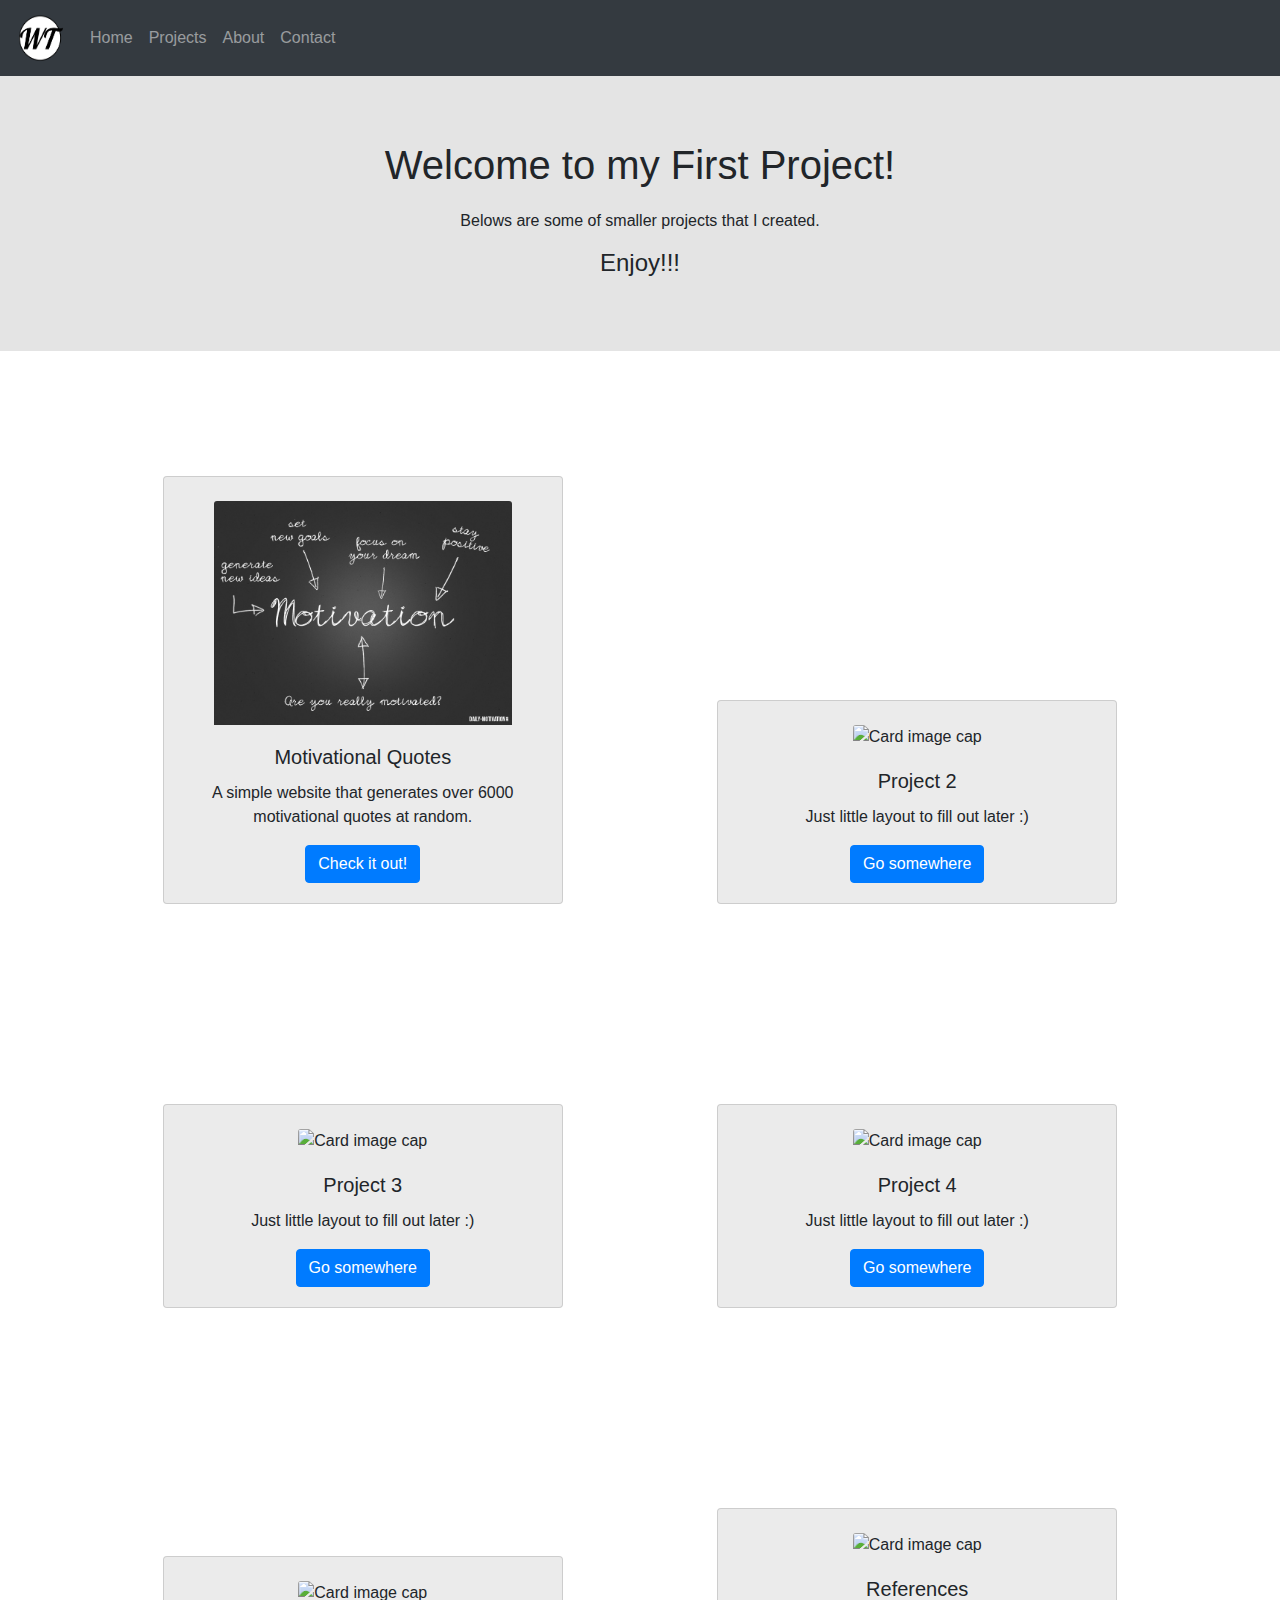
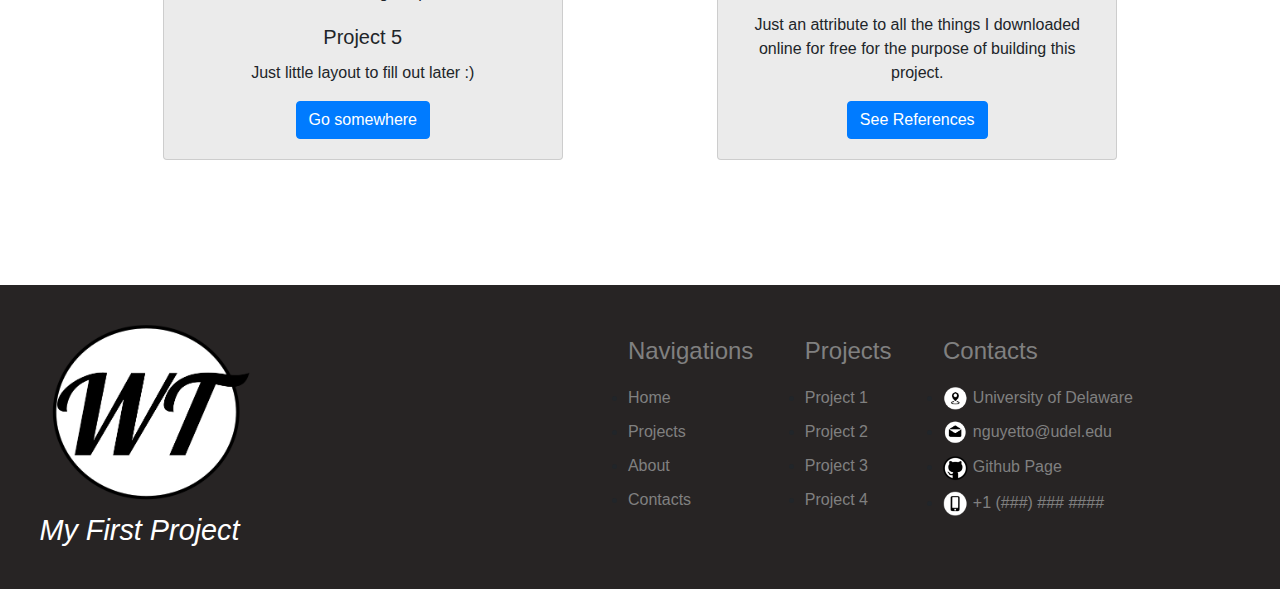
==== docs/index.html @ a9b37655 "Remove extra pages Add a picture and modify link in index.html" ====
<!DOCTYPE html>
<html lang="en">

<head>
  <title>My First Project</title>
  <meta name="viewport" content="width=device-width, initial-scale=1">
  <link href="https://cdn.jsdelivr.net/npm/bootstrap@5.0.2/dist/css/bootstrap.min.css" rel="stylesheet">
  <link rel="stylesheet" href="https://maxcdn.bootstrapcdn.com/bootstrap/4.1.3/css/bootstrap.min.css">
  <script src="https://cdn.jsdelivr.net/npm/bootstrap@5.0.2/dist/js/bootstrap.bundle.min.js"></script>
  <link rel="stylesheet" type="text/css" href="style.css">
</head>

<body>


 <nav class="navbar navbar-expand-sm bg-dark navbar-dark flex-column flex-sm-row">
    <!-- Brand/logo -->
    <a class="navbar-brand" href="index.html"><img src="assets/logo.png"> </a>
    <!-- Links -->
    <ul class="navbar-nav">
      <li  class="nav-item">
        <a class="nav-link" href="index.html">Home</a>
      </li>
      <li class="nav-item">
        <a class="nav-link" href="#">Projects</a>
      </li>
      <li class="nav-item">
        <a class="nav-link" href="#">About</a>
      </li>
      <li class="nav-item">
        <a class="nav-link" href="#">Contact</a>
      </li>
    </ul>
  </nav>

  <div class="Intro-text">
    <h1>Welcome to my First Project!</h1>
    <p> Belows are some of smaller projects that I created.</p>
    <h4>Enjoy!!!</h4>
  </div>

  <div class="block-proj">
    <div class="row-proj">
      <div class="card" style="width: 25rem;">
        <img class="card-img-top" src="assets/motivation.png" alt="Card image cap">
        <div class="card-body">
          <h5 class="card-title">Motivational Quotes</h5>
          <p class="card-text">
            A simple website that generates over 6000 motivational quotes at random.</p>
          <a href="https://whitneyto.github.io/Project2/" class="btn btn-primary">Check it out!</a>
        </div>
      </div>

      <div class="card" style="width: 25rem;">
        <img class="card-img-top" src="..." alt="Card image cap">
        <div class="card-body">
          <h5 class="card-title">Project 2</h5>
          <p class="card-text">Just little layout to fill out later :)</p>
          <a href="#" class="btn btn-primary">Go somewhere</a>
        </div>
      </div>

    </div>

    <div class="row-proj">
      <div class="card" style="width: 25rem;">
        <img class="card-img-top" src="..." alt="Card image cap">
        <div class="card-body">
          <h5 class="card-title">Project 3</h5>
          <p class="card-text">Just little layout to fill out later :)</p>
          <a href="#" class="btn btn-primary">Go somewhere</a>
        </div>
      </div>

      <div class="card" style="width: 25rem;">
        <img class="card-img-top" src="..." alt="Card image cap">
        <div class="card-body">
          <h5 class="card-title">Project 4</h5>
          <p class="card-text">Just little layout to fill out later :)</p>
          <a href="#" class="btn btn-primary">Go somewhere</a>
        </div>
      </div>

    </div>

    <div class="row-proj">
      <div class="card" style="width: 25rem;">
        <img class="card-img-top" src="..." alt="Card image cap">
        <div class="card-body">
          <h5 class="card-title">Project 5</h5>
          <p class="card-text">Just little layout to fill out later :)</p>
          <a href="#" class="btn btn-primary">Go somewhere</a>
        </div>
      </div>

      <div class="card" style="width: 25rem;">
        <img class="card-img-top" src="" alt="Card image cap">
        <div class="card-body">
          <h5 class="card-title">References</h5>
          <p class="card-text">Just an attribute to all the things I downloaded online for free for the purpose of building this
            project.</p>
          <a href="references.html" class="btn btn-primary">See References</a>
        </div>
      </div>

    </div>

  </div>

</body>

<footer>
  <div class="footer-row-all">
    <div class="footer-block">
      <img src="assets/logo.png" class="footer-logo"> 
      <p>My First Project</p>  
    </div>
    <div class="footer-block">
      <ul class="footer-list">
        <h4 style="color: grey;">Navigations</h4>
        <li class="row-item">
          <a class="footer-link" href="index.html"> Home</a>
        </li>
        <li class="row-item">
            <a class="footer-link" href="#">Projects</a>
        </li>
        <li class="row-item">
          <a class="footer-link" href="#"> About</a>
        </li>
        <li class="row-item">
          <a class="footer-link" href="#">Contacts</a>
        </li>
      </ul>
    </div>
    <div class="footer-block">
      <ul class="footer-list">
        <h4 style="color: grey;">Projects</h4>
        <li class="row-item">
          <a class="footer-link" href="#">Project 1</a>
        </li>
        <li class="row-item">
            <a class="footer-link" href="#">Project 2</a>
        </li>
        <li class="row-item">
          <a class="footer-link" href="#"> Project 3</a>
        </li>
        <li class="row-item">
          <a class="footer-link" href="#">Project 4</a>
        </li>
      </ul>
    </div>

    <div class="footer-block">
      <ul class="footer-list">
        <h4 style="color: grey;">Contacts</h4>
        <li class="row-item">
          <img src="assets/location.png">
          <a class="footer-link" href="https://www.udel.edu/"> University of Delaware</a>
        </li>
        <li class="row-item">
            <img src="assets/mail.png"> 
            <a class="footer-link" href="#"> nguyetto@udel.edu</a>
        </li>
        <li class="row-item">
          <img src="assets/github.png"> 
          <a class="footer-link" href="https://github.com/Whitneyto/FirstProject"> Github Page</a>
        </li>
        <li class="row-item">
          <img src="assets/phone.png"> 
          <a class="footer-link" href="#">+1 (###) ### ####</a>
        </li>
      </ul>
    </div>
  </div>
</footer>

</html>
---- docs/style.css ----
html,
body {
    background-color: white;
  }

.navbar-brand >img {
  float:left;
  height:50px;
  width:50px;
}

.Intro-text{
  background-color: rgb(228, 228, 228);
  block-size: 275px;
  display: flex;
  flex-direction: column;
  align-items: center;
  justify-content: center;
}

.Intro-text1{
  display: flex;
  flex-direction: column;
  align-items: center;
  justify-content: center;
}

.Intro-text h1{
  margin-bottom: 20px;
}

.row-proj{
  text-align:center;
  margin-block: 50px;;
}
.card{
  display: inline-block;
  background-color: rgb(235, 235, 235);
  text-align: center;
  margin: 75px;;

}

.card > img{
  margin-top: 1.5em;
  width: 75%;
}

footer{
  background-color: rgb(39, 36, 36);
}

.footer-row-all {
  display: flex;
  justify-content: space-evenly;
}

.footer-block > img{
  width: 40%;
  margin-left: 20px;
}

.footer-block > p {
  color: white;
  position:relative;
  margin-left: 20px;
  font-style:italic;
  font-size: 1.8em;
}

.footer-block{
  margin-top: 30px;
  margin-bottom: 20px;
}
.footer-block > ul >h4{
  margin-top: 22px;
  margin-bottom: 20px;
}
.footer-block > ul >li > a {
  Color: grey;
}

.footer-block > ul >li > a:hover{
  Color: white;
  text-decoration: none;
}

.footer-block >ul>li>img {
  width : 8%;
}

.footer-block > ul >li {
  margin-block: 10px;
}
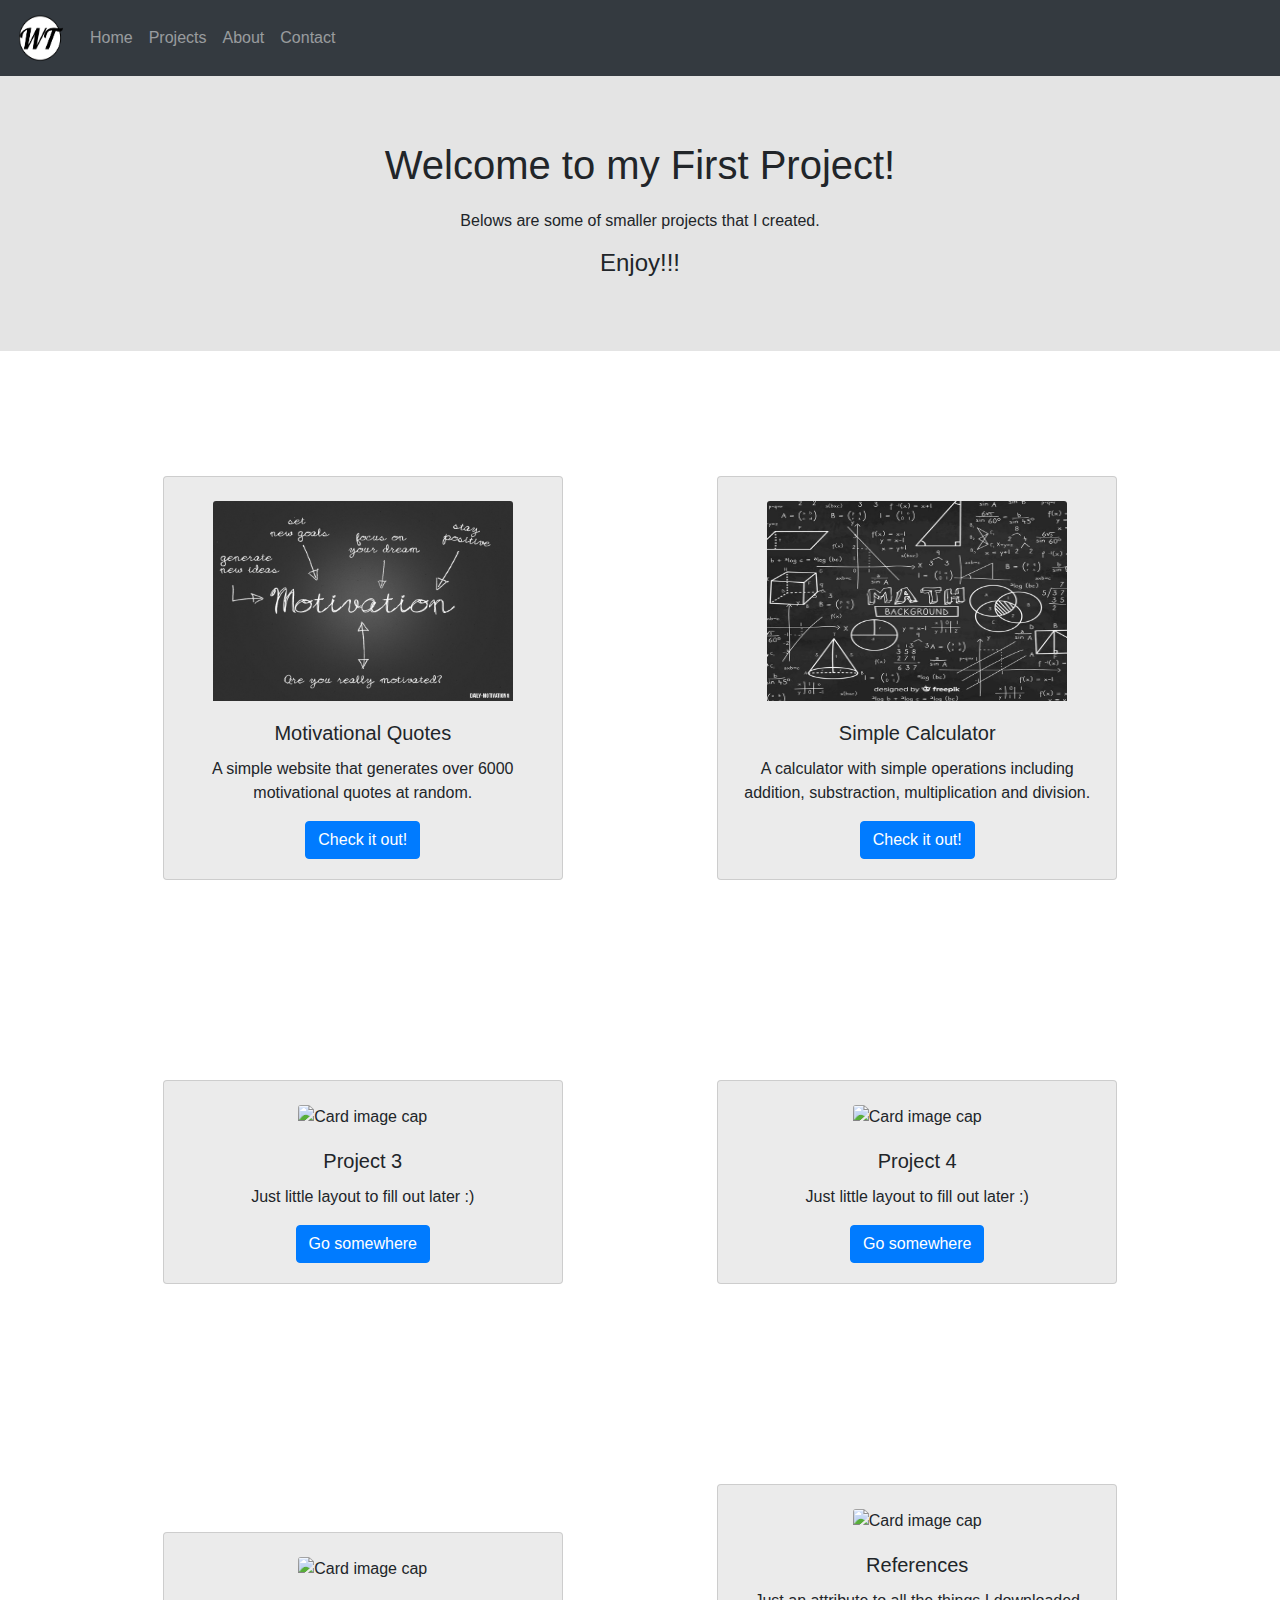
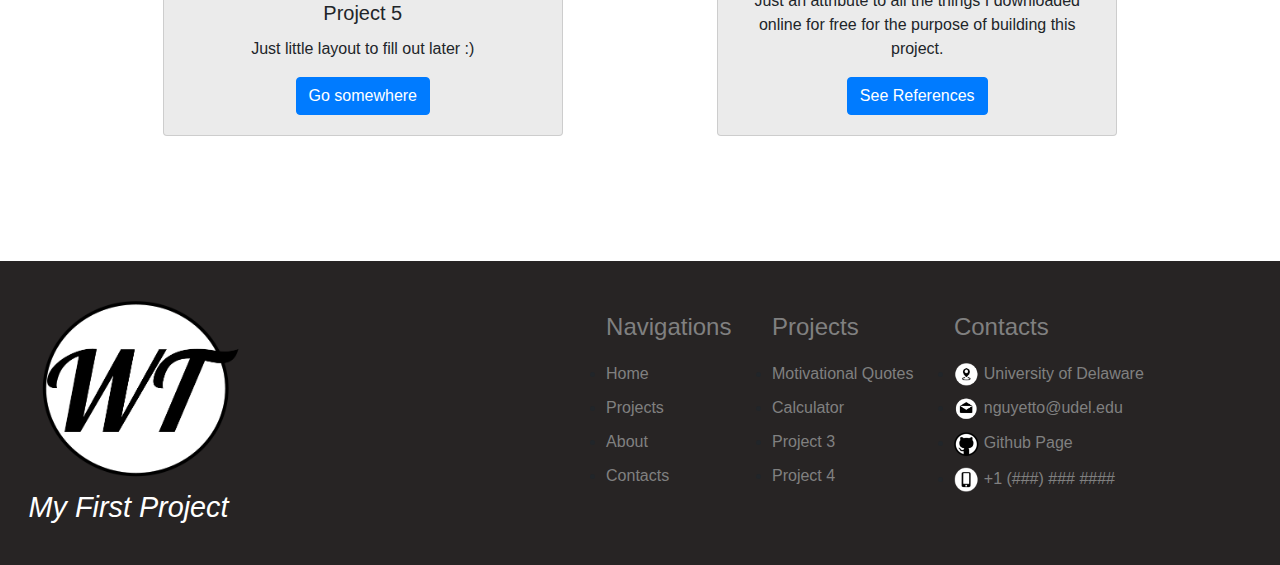
==== commit 74b91c31: "Add link to Calculator project" ====
--- a/docs/index.html
+++ b/docs/index.html
@@ -12,7 +12,6 @@
 
 <body>
 
-
  <nav class="navbar navbar-expand-sm bg-dark navbar-dark flex-column flex-sm-row">
     <!-- Brand/logo -->
     <a class="navbar-brand" href="index.html"><img src="assets/logo.png"> </a>
@@ -22,7 +21,7 @@
         <a class="nav-link" href="index.html">Home</a>
       </li>
       <li class="nav-item">
-        <a class="nav-link" href="#">Projects</a>
+        <a class="nav-link" href="#block-proj">Projects</a>
       </li>
       <li class="nav-item">
         <a class="nav-link" href="#">About</a>
@@ -39,7 +38,7 @@
     <h4>Enjoy!!!</h4>
   </div>
 
-  <div class="block-proj">
+  <div class="block-proj" id="block-proj">
     <div class="row-proj">
       <div class="card" style="width: 25rem;">
         <img class="card-img-top" src="assets/motivation.png" alt="Card image cap">
@@ -52,11 +51,11 @@
       </div>
 
       <div class="card" style="width: 25rem;">
-        <img class="card-img-top" src="..." alt="Card image cap">
+        <img class="card-img-top" src="./assets/math.png" alt="Card image cap">
         <div class="card-body">
-          <h5 class="card-title">Project 2</h5>
-          <p class="card-text">Just little layout to fill out later :)</p>
-          <a href="#" class="btn btn-primary">Go somewhere</a>
+          <h5 class="card-title">Simple Calculator</h5>
+          <p class="card-text">A calculator with simple operations including addition, substraction, multiplication and division.</p>
+          <a href="https://whitneyto.github.io/Project3/" class="btn btn-primary">Check it out!</a>
         </div>
       </div>
 
@@ -136,10 +135,10 @@
       <ul class="footer-list">
         <h4 style="color: grey;">Projects</h4>
         <li class="row-item">
-          <a class="footer-link" href="#">Project 1</a>
+          <a class="footer-link" href="https://whitneyto.github.io/Project2/">Motivational Quotes</a>
         </li>
         <li class="row-item">
-            <a class="footer-link" href="#">Project 2</a>
+            <a class="footer-link" href="https://whitneyto.github.io/Project3/">Calculator</a>
         </li>
         <li class="row-item">
           <a class="footer-link" href="#"> Project 3</a>
--- a/docs/style.css
+++ b/docs/style.css
@@ -43,7 +43,8 @@
 
 .card > img{
   margin-top: 1.5em;
-  width: 75%;
+  max-width: 300px;
+  max-height: 200px;
 }
 
 footer{
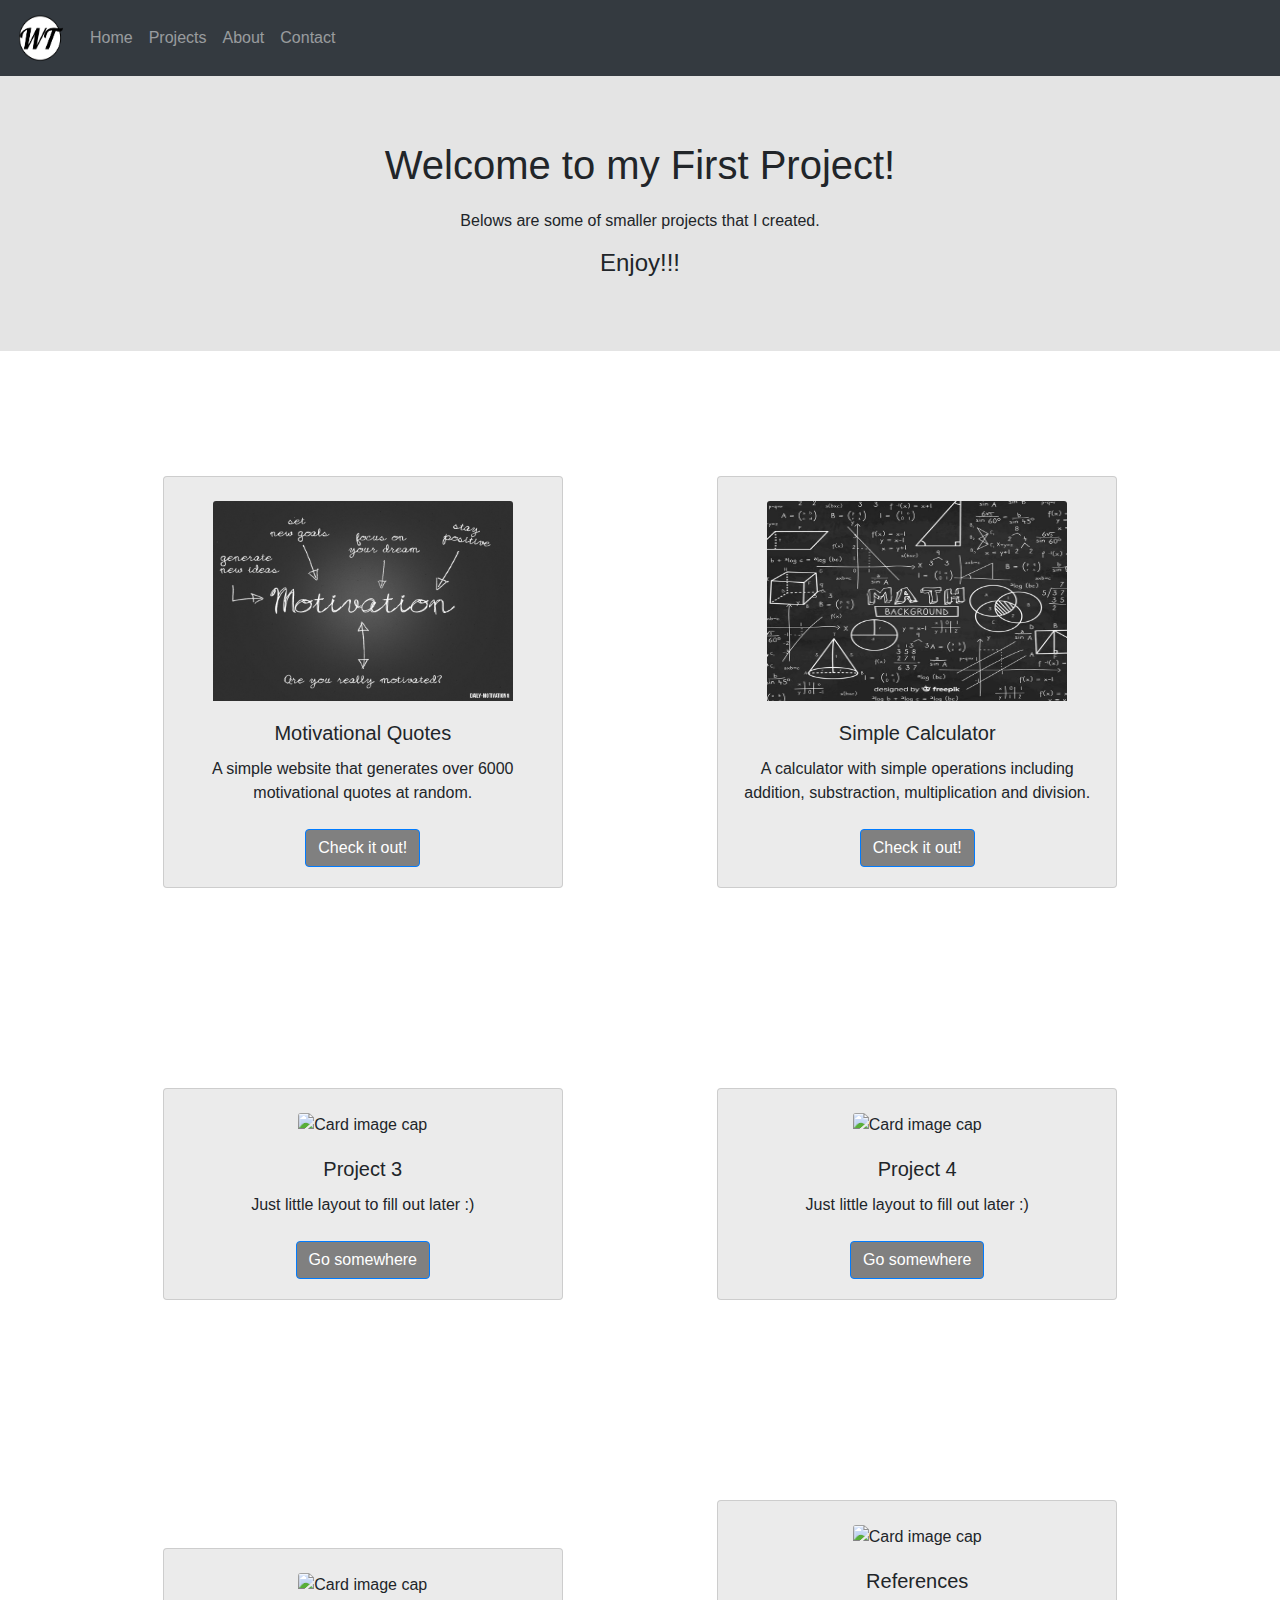
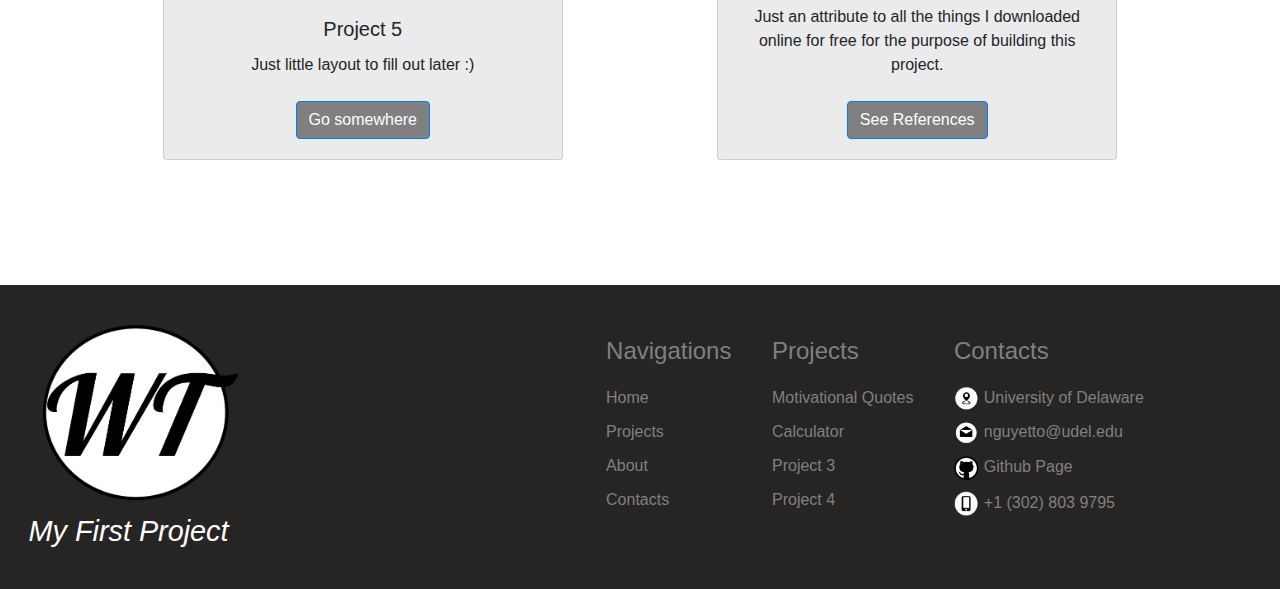
==== commit c8f3fb5f: "Add contact page" ====
--- a/docs/index.html
+++ b/docs/index.html
@@ -24,10 +24,10 @@
         <a class="nav-link" href="#block-proj">Projects</a>
       </li>
       <li class="nav-item">
-        <a class="nav-link" href="#">About</a>
+        <a class="nav-link" href="about.html">About</a>
       </li>
       <li class="nav-item">
-        <a class="nav-link" href="#">Contact</a>
+        <a class="nav-link" href="contact.html">Contact</a>
       </li>
     </ul>
   </nav>
@@ -166,7 +166,7 @@
         </li>
         <li class="row-item">
           <img src="assets/phone.png"> 
-          <a class="footer-link" href="#">+1 (###) ### ####</a>
+          <a class="footer-link" href="tel : (302) 803 9795">+1 (302) 803 9795</a>
         </li>
       </ul>
     </div>
--- a/docs/style.css
+++ b/docs/style.css
@@ -2,6 +2,7 @@
 body {
     background-color: white;
   }
+
 
 .navbar-brand >img {
   float:left;
@@ -40,27 +41,77 @@
   margin: 75px;;
 
 }
-
 .card > img{
   margin-top: 1.5em;
   max-width: 300px;
   max-height: 200px;
 }
+/*CONTACT*/
+.contact{
+  text-align: center;
+  background-color: rgb(166, 230, 241);
+}
+.big-title {
+  margin-top: 1.2em;
+  font-weight: bold;
+  font-size: 50px;
+  text-decoration: underline;
+}
+.col > .self-image{
+  width: 250px;
+  height:250px;
+  border-radius: 50%;
+  border: 5px solid black;
+  margin-top: 5em;
+  margin-bottom:2em;
+}
+.form-container > h3{
+  margin-top: 3em;
+  margin-bottom: 1em;
+  text-decoration: underline;
+}
+.mb-3 {
+  text-align:left;
+}
+.btn{
+  background-color:grey;
+  color:White;
+  margin-top: 0.5em;
+}
+.contact-nav-container > ul > li > img{
+  width: 50px;
+  height: 50px;
+  margin-right: 1em;
+}
+.contact-nav-container > ul{
+  list-style-type: none;
+  margin-top: 5em;
+}
+.contact-nav-container > ul > li {
+  margin: 1em auto;
+  width:50%;
+  text-align: left;
+}
+.contact-nav-container > ul > li >a {
+  color:black;
+}
+.form-container{
+  margin-bottom: 10em;
+}
+/*END CONTACT*/
 
+/*FOOTER*/
 footer{
   background-color: rgb(39, 36, 36);
 }
-
 .footer-row-all {
   display: flex;
   justify-content: space-evenly;
 }
-
 .footer-block > img{
   width: 40%;
   margin-left: 20px;
 }
-
 .footer-block > p {
   color: white;
   position:relative;
@@ -68,7 +119,6 @@
   font-style:italic;
   font-size: 1.8em;
 }
-
 .footer-block{
   margin-top: 30px;
   margin-bottom: 20px;
@@ -80,18 +130,15 @@
 .footer-block > ul >li > a {
   Color: grey;
 }
-
 .footer-block > ul >li > a:hover{
   Color: white;
   text-decoration: none;
 }
-
 .footer-block >ul>li>img {
   width : 8%;
 }
-
 .footer-block > ul >li {
   margin-block: 10px;
 }
+/*END FOOTER*/
 
-
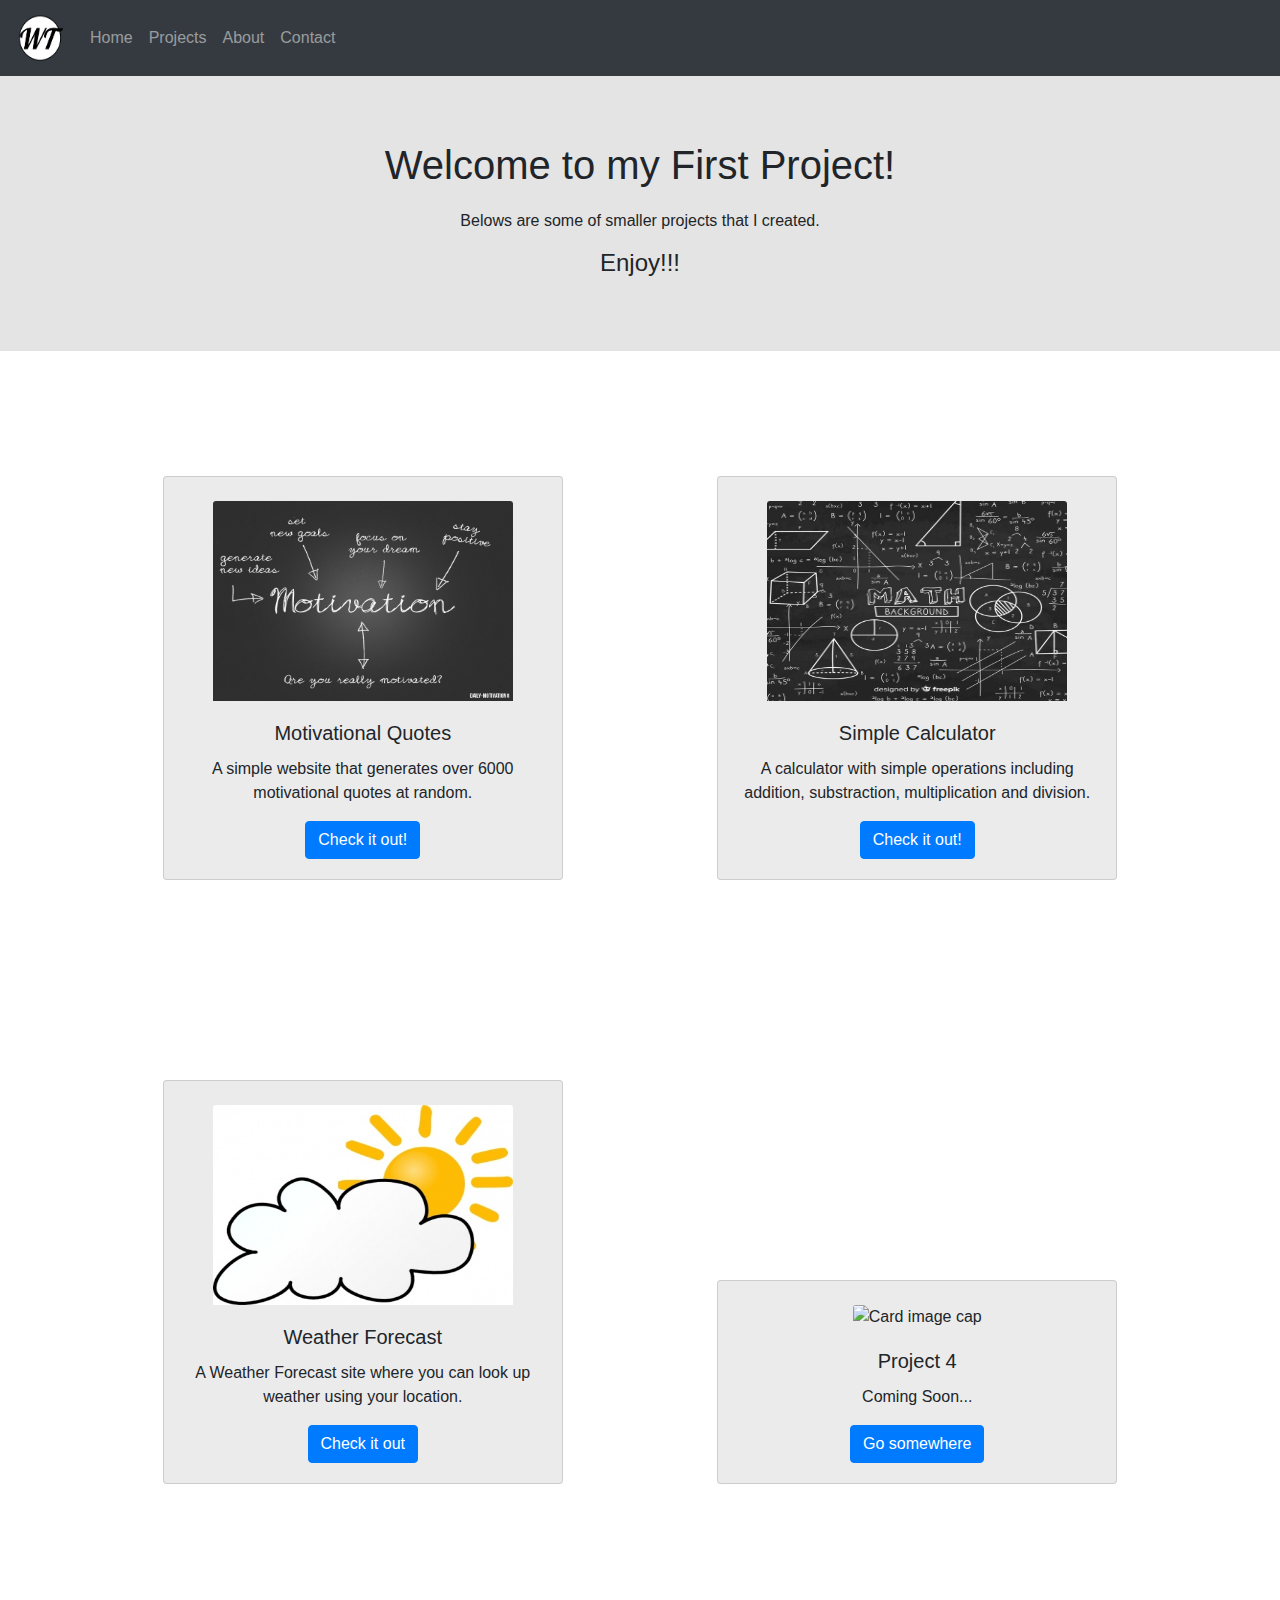
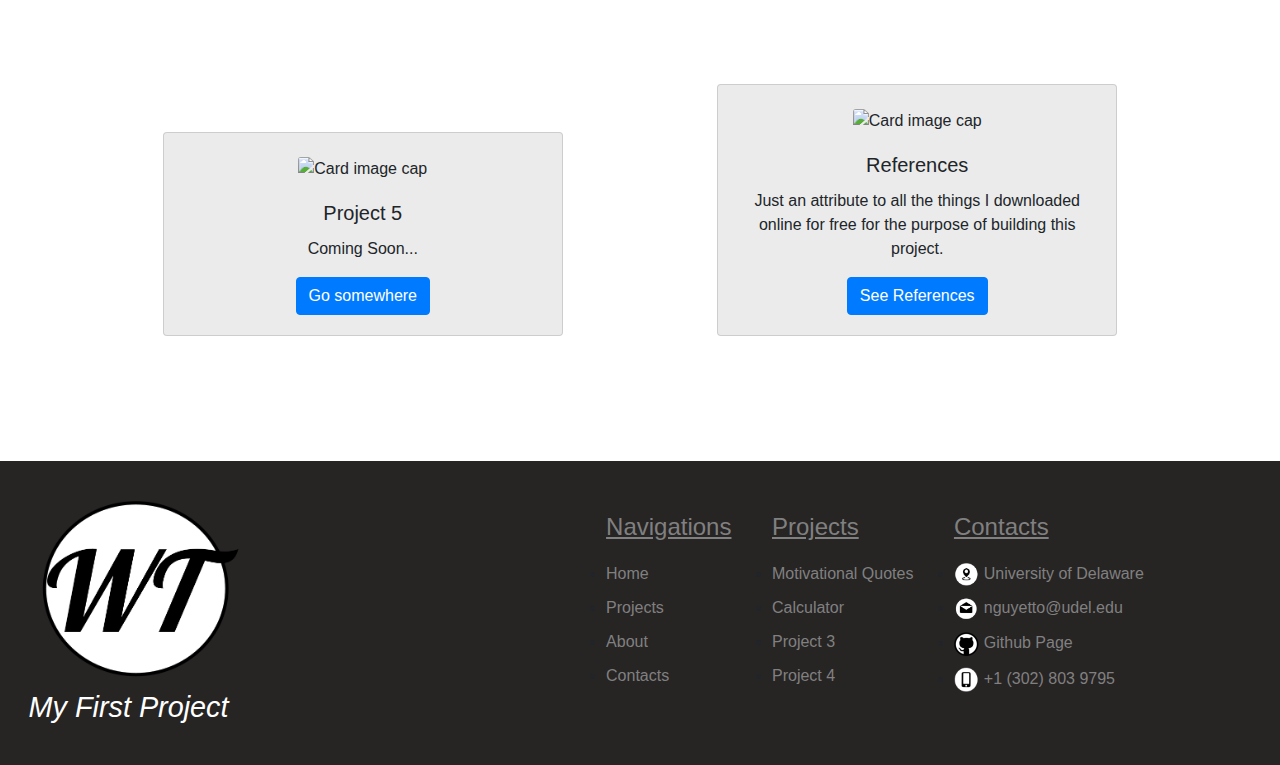
==== commit 957222d9: "Added project 4" ====
--- a/docs/index.html
+++ b/docs/index.html
@@ -63,11 +63,11 @@
 
     <div class="row-proj">
       <div class="card" style="width: 25rem;">
-        <img class="card-img-top" src="..." alt="Card image cap">
+        <img class="card-img-top" src="./assets/mainweather.png" alt="Card image cap">
         <div class="card-body">
-          <h5 class="card-title">Project 3</h5>
-          <p class="card-text">Just little layout to fill out later :)</p>
-          <a href="#" class="btn btn-primary">Go somewhere</a>
+          <h5 class="card-title">Weather Forecast</h5>
+          <p class="card-text">A Weather Forecast site where you can look up weather using your location.</p>
+          <a href="https://whitneyto.github.io/Project4/" class="btn btn-primary">Check it out</a>
         </div>
       </div>
 
@@ -75,7 +75,7 @@
         <img class="card-img-top" src="..." alt="Card image cap">
         <div class="card-body">
           <h5 class="card-title">Project 4</h5>
-          <p class="card-text">Just little layout to fill out later :)</p>
+          <p class="card-text">Coming Soon...</p>
           <a href="#" class="btn btn-primary">Go somewhere</a>
         </div>
       </div>
@@ -87,7 +87,7 @@
         <img class="card-img-top" src="..." alt="Card image cap">
         <div class="card-body">
           <h5 class="card-title">Project 5</h5>
-          <p class="card-text">Just little layout to fill out later :)</p>
+          <p class="card-text">Coming Soon...</p>
           <a href="#" class="btn btn-primary">Go somewhere</a>
         </div>
       </div>
@@ -121,13 +121,13 @@
           <a class="footer-link" href="index.html"> Home</a>
         </li>
         <li class="row-item">
-            <a class="footer-link" href="#">Projects</a>
+            <a class="footer-link" href="#block-proj">Projects</a>
         </li>
         <li class="row-item">
-          <a class="footer-link" href="#"> About</a>
+          <a class="footer-link" href="about.html"> About</a>
         </li>
         <li class="row-item">
-          <a class="footer-link" href="#">Contacts</a>
+          <a class="footer-link" href="contact.html">Contacts</a>
         </li>
       </ul>
     </div>
@@ -158,7 +158,7 @@
         </li>
         <li class="row-item">
             <img src="assets/mail.png"> 
-            <a class="footer-link" href="#"> nguyetto@udel.edu</a>
+            <a class="footer-link" href="mailto:nguyetto@udel.edu"> nguyetto@udel.edu</a>
         </li>
         <li class="row-item">
           <img src="assets/github.png"> 
@@ -166,7 +166,7 @@
         </li>
         <li class="row-item">
           <img src="assets/phone.png"> 
-          <a class="footer-link" href="tel : (302) 803 9795">+1 (302) 803 9795</a>
+          <a class="footer-link" href="tel:+13028039795">+1 (302) 803 9795</a>
         </li>
       </ul>
     </div>
--- a/docs/style.css
+++ b/docs/style.css
@@ -49,32 +49,35 @@
 /*CONTACT*/
 .contact{
   text-align: center;
-  background-color: rgb(166, 230, 241);
+  background-color: rgb(233, 233, 233);
 }
 .big-title {
-  margin-top: 1.2em;
+  height: 150px;
   font-weight: bold;
   font-size: 50px;
   text-decoration: underline;
+  background-color: rgb(161, 161, 161);
+  display: flex;
+  flex-direction: column;
+  align-items: center;
+  justify-content: center;
 }
 .col > .self-image{
   width: 250px;
   height:250px;
   border-radius: 50%;
   border: 5px solid black;
-  margin-top: 5em;
+  margin-top: 10em;
   margin-bottom:2em;
 }
-.form-container > h3{
-  margin-top: 3em;
-  margin-bottom: 1em;
-  text-decoration: underline;
-}
+
 .mb-3 {
   text-align:left;
 }
-.btn{
-  background-color:grey;
+.contact-submit-button{
+  width:150px;
+  border-radius:7%;
+  background-color: rgb(0, 68, 255);
   color:White;
   margin-top: 0.5em;
 }
@@ -97,6 +100,13 @@
 }
 .form-container{
   margin-bottom: 10em;
+}
+.container-question {
+  margin-top: 2.5em;
+  margin-bottom: 1.5em;
+  font-size: 2em;
+  font-weight: bold;
+  text-decoration: underline;
 }
 /*END CONTACT*/
 
@@ -126,6 +136,8 @@
 .footer-block > ul >h4{
   margin-top: 22px;
   margin-bottom: 20px;
+  color:white;
+  text-decoration: underline;
 }
 .footer-block > ul >li > a {
   Color: grey;
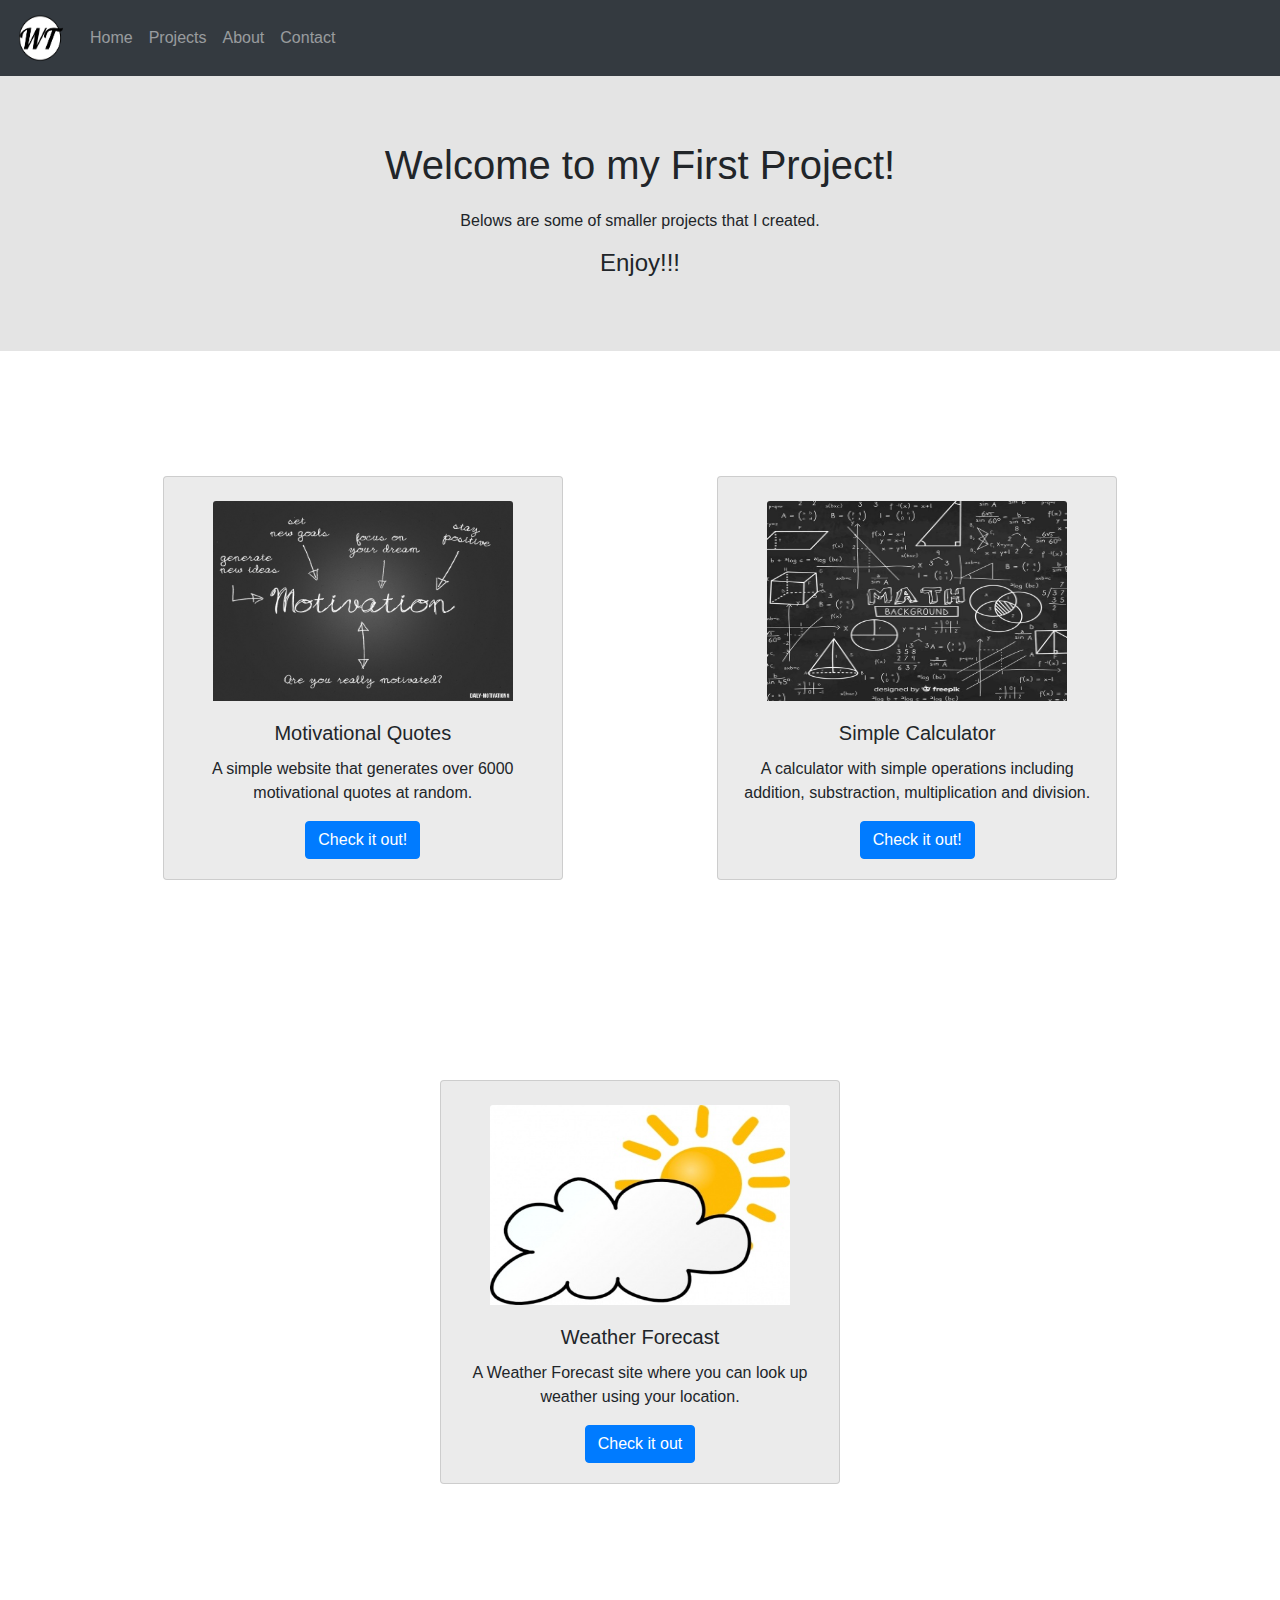
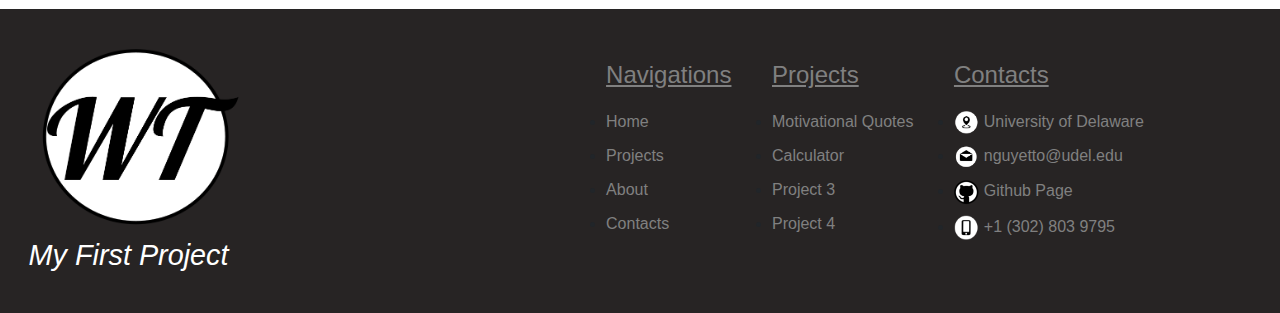
==== commit 5b67db05: "Rearrange Cards" ====
--- a/docs/index.html
+++ b/docs/index.html
@@ -71,36 +71,13 @@
         </div>
       </div>
 
-      <div class="card" style="width: 25rem;">
-        <img class="card-img-top" src="..." alt="Card image cap">
-        <div class="card-body">
-          <h5 class="card-title">Project 4</h5>
-          <p class="card-text">Coming Soon...</p>
-          <a href="#" class="btn btn-primary">Go somewhere</a>
-        </div>
-      </div>
+     
 
     </div>
 
-    <div class="row-proj">
-      <div class="card" style="width: 25rem;">
-        <img class="card-img-top" src="..." alt="Card image cap">
-        <div class="card-body">
-          <h5 class="card-title">Project 5</h5>
-          <p class="card-text">Coming Soon...</p>
-          <a href="#" class="btn btn-primary">Go somewhere</a>
-        </div>
-      </div>
+ 
 
-      <div class="card" style="width: 25rem;">
-        <img class="card-img-top" src="" alt="Card image cap">
-        <div class="card-body">
-          <h5 class="card-title">References</h5>
-          <p class="card-text">Just an attribute to all the things I downloaded online for free for the purpose of building this
-            project.</p>
-          <a href="references.html" class="btn btn-primary">See References</a>
-        </div>
-      </div>
+      
 
     </div>
 
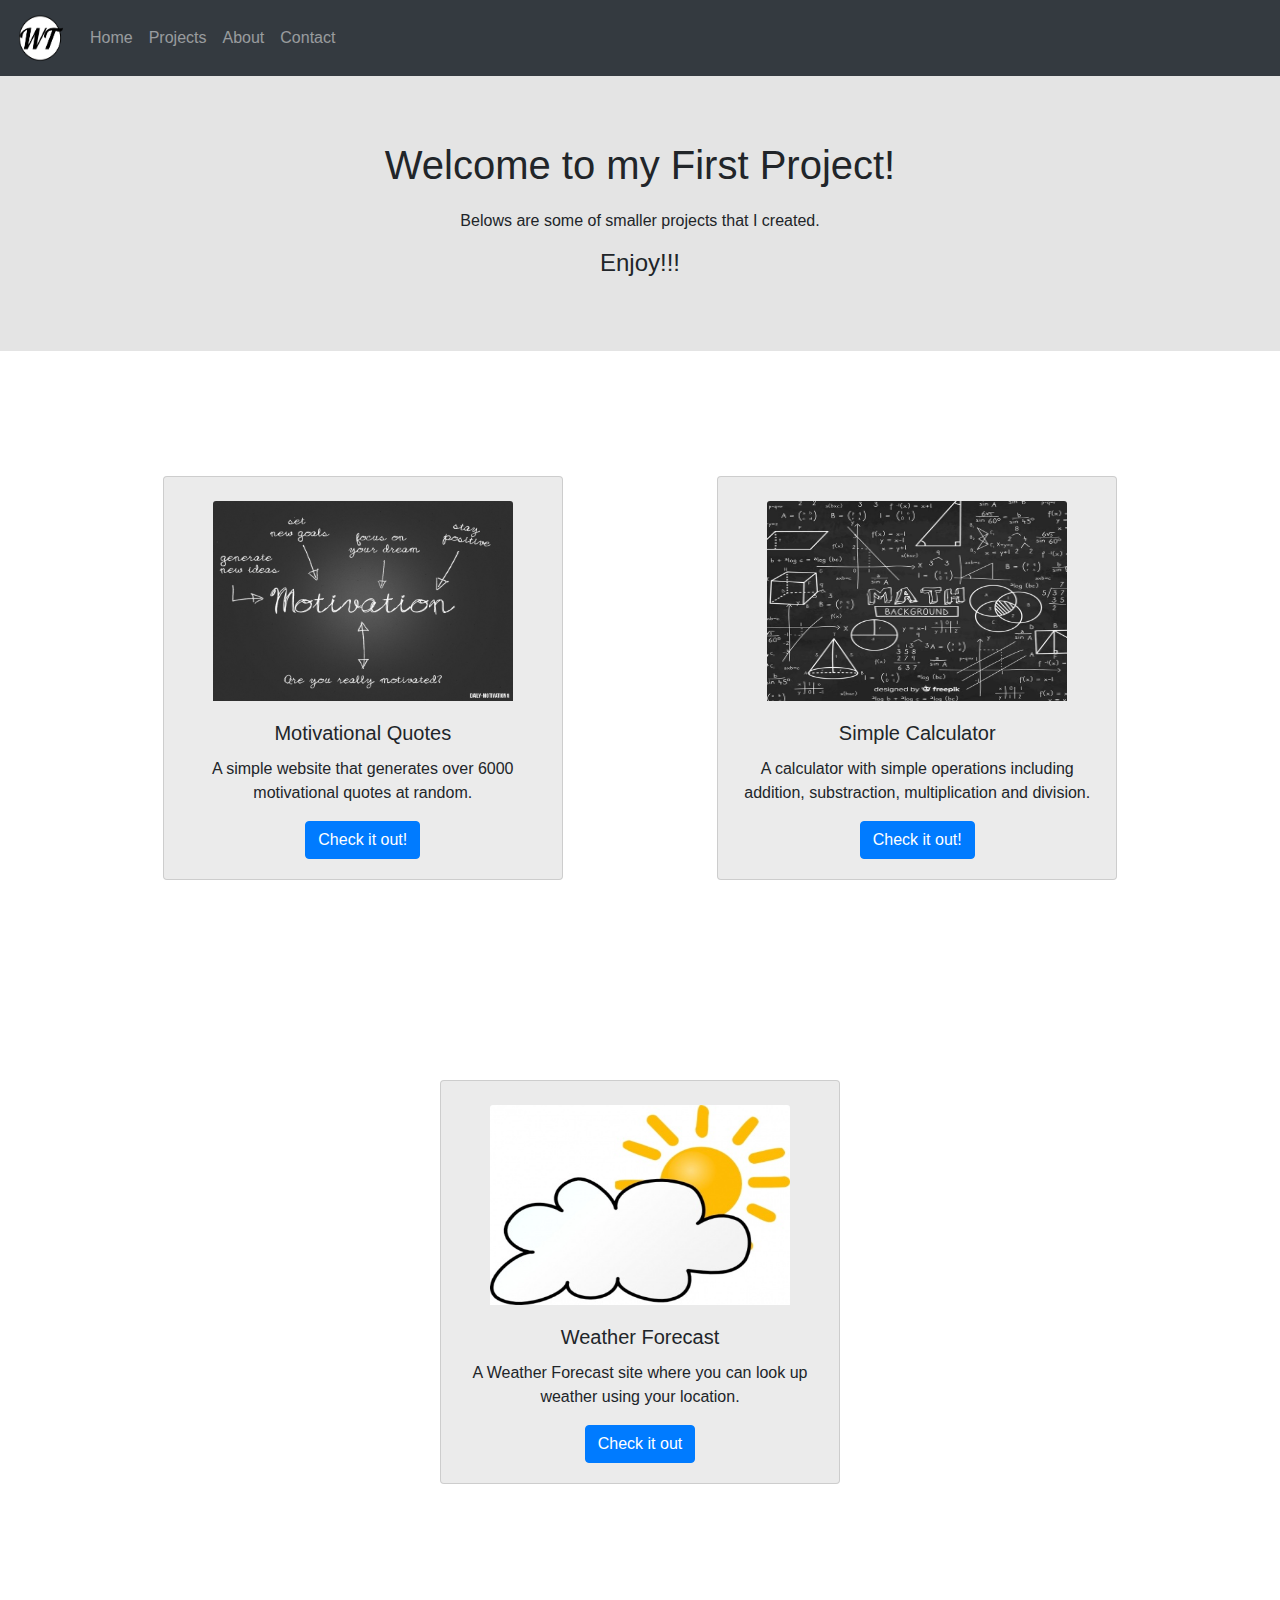
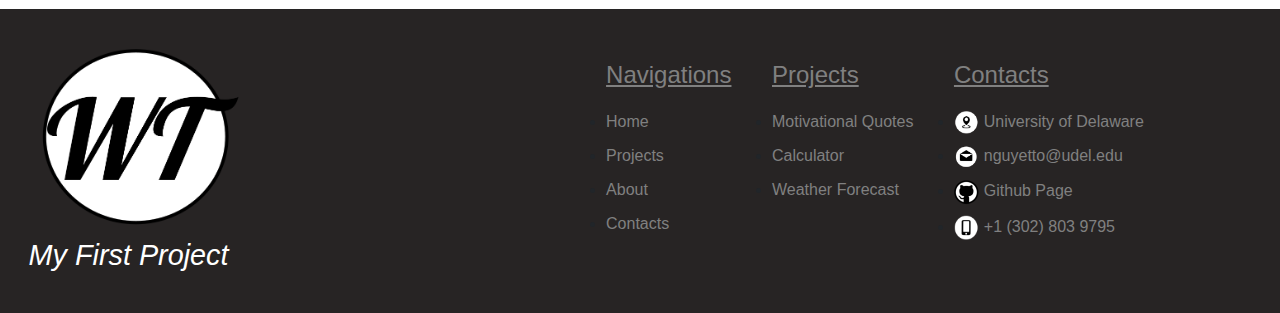
==== commit 7b9e27b2: "Get rid of unnesccesary block" ====
--- a/docs/index.html
+++ b/docs/index.html
@@ -118,10 +118,7 @@
             <a class="footer-link" href="https://whitneyto.github.io/Project3/">Calculator</a>
         </li>
         <li class="row-item">
-          <a class="footer-link" href="#"> Project 3</a>
-        </li>
-        <li class="row-item">
-          <a class="footer-link" href="#">Project 4</a>
+          <a class="footer-link" href="https://whitneyto.github.io/Project4/">Weather Forecast</a>
         </li>
       </ul>
     </div>
--- a/docs/style.css
+++ b/docs/style.css
@@ -46,6 +46,31 @@
   max-width: 300px;
   max-height: 200px;
 }
+/*ABOUT*/
+.about-title{
+  font-weight: bold;
+  font-size: 50px;
+  color:white;
+  text-decoration: underline;
+  text-align: center;
+  border: 3px solid black;
+  border-radius: 50%;
+  background-color: rgb(55, 55, 59);
+  margin: 1em 5em 1em 5em;
+}
+.about-description{
+margin: 3em 3em 10em 3em;
+font-size: 30px;
+border: 3px solid black;
+border-radius:15%;
+}
+.about-description > p{
+  margin: 1em 1.2em 1em 1em;
+}
+.ds-2{
+  text-align: center;
+}
+/*End ABOUT*/
 /*CONTACT*/
 .contact{
   text-align: center;
